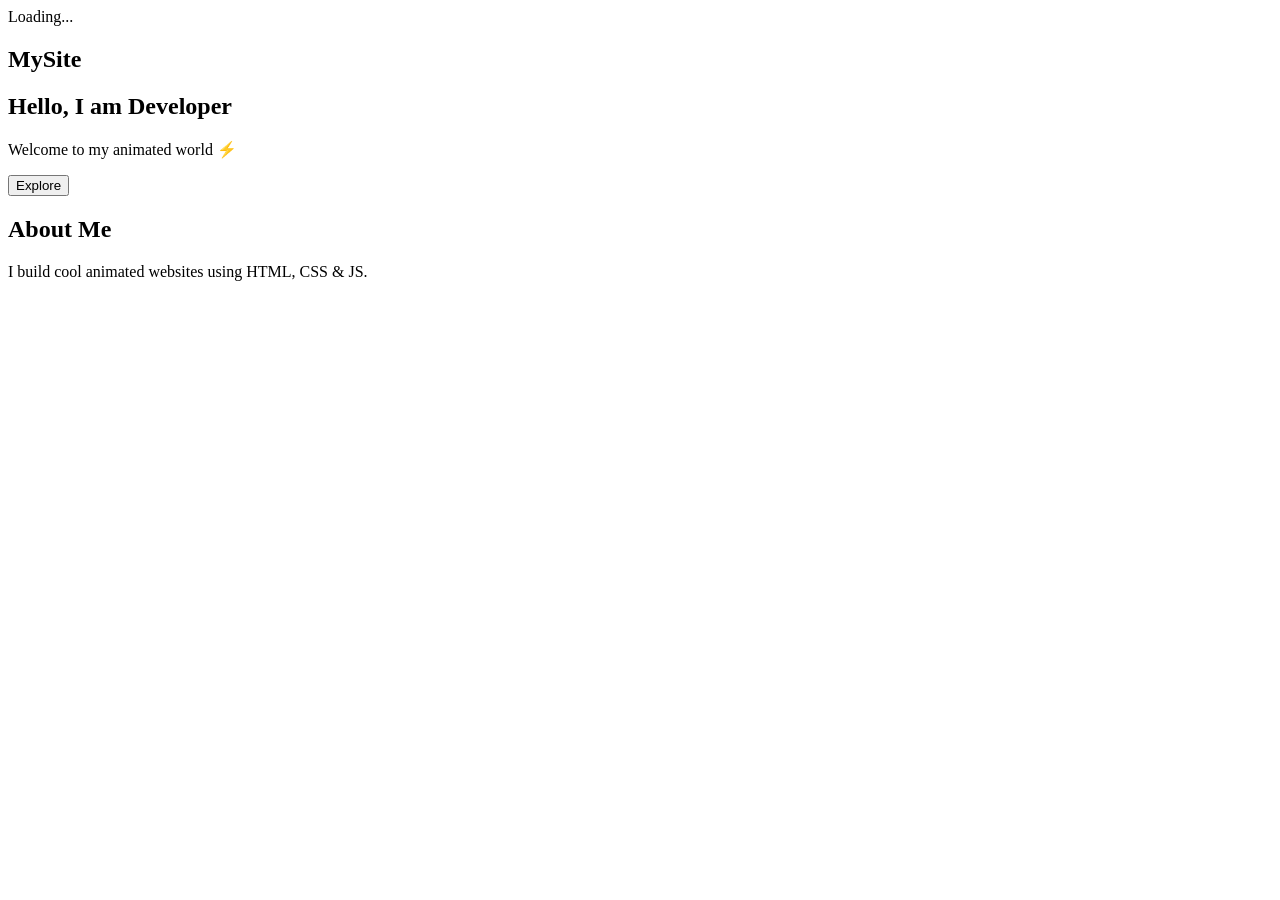
==== index.html @ 4ef110ba "Create index.html" ====
<!DOCTYPE html>
<html lang="en">
<head>
  <meta charset="UTF-8">
  <title>Animated Hacker Site</title>
  <link rel="stylesheet" href="style.css">
</head>
<body>

  <div class="loader">Loading...</div>

  <nav>
    <h2>MySite</h2>
  </nav>

  <section class="hero">
    <h1 id="text">Hello, I am Developer</h1>
    <p>Welcome to my animated world ⚡</p>
    <button onclick="scrollToSection()">Explore</button>
  </section>

  <section class="about">
    <h2>About Me</h2>
    <p>I build cool animated websites using HTML, CSS & JS.</p>
  </section>

  <script src="script.js"></script>
</body>
</html>
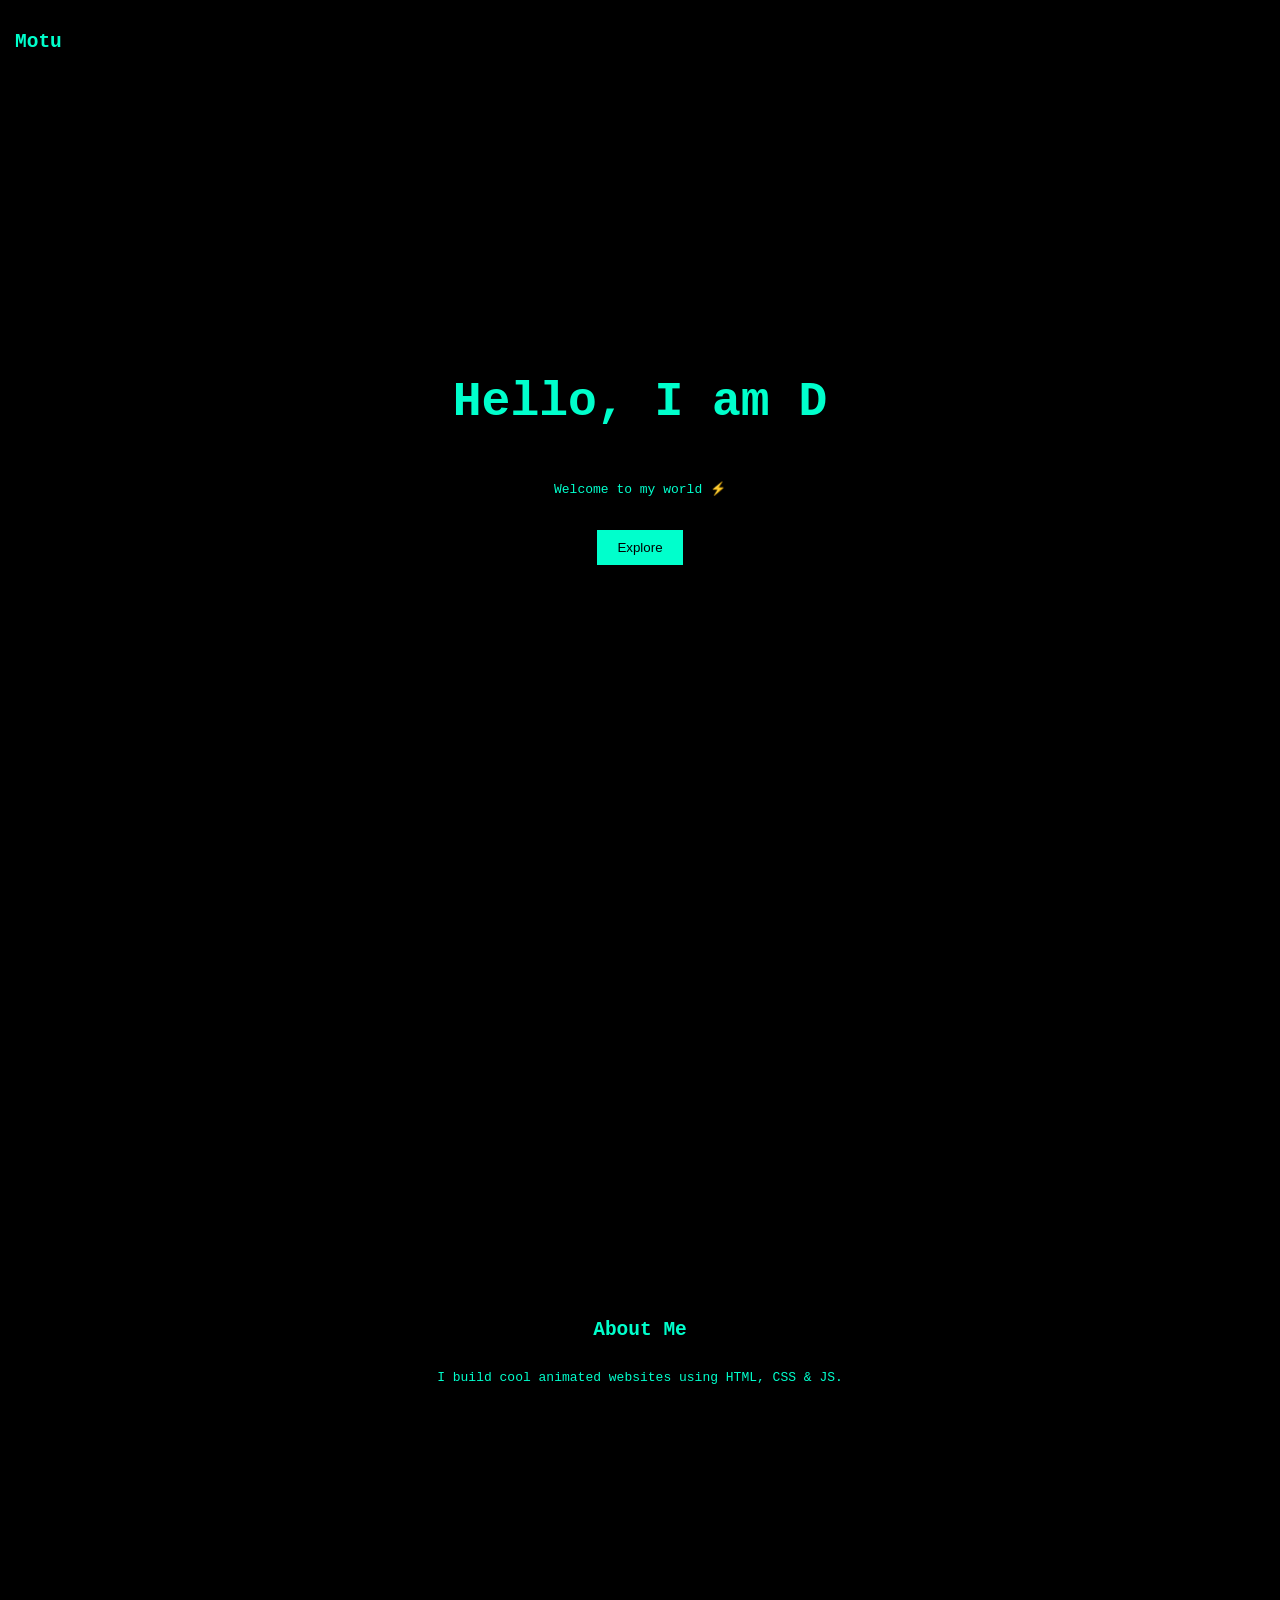
==== commit 6ba85428: "Update index.html" ====
--- a/index.html
+++ b/index.html
@@ -2,7 +2,7 @@
 <html lang="en">
 <head>
   <meta charset="UTF-8">
-  <title>Animated Hacker Site</title>
+  <title>Hello Motu </title>
   <link rel="stylesheet" href="style.css">
 </head>
 <body>
@@ -10,12 +10,12 @@
   <div class="loader">Loading...</div>
 
   <nav>
-    <h2>MySite</h2>
+    <h2>Motu</h2>
   </nav>
 
   <section class="hero">
-    <h1 id="text">Hello, I am Developer</h1>
-    <p>Welcome to my animated world ⚡</p>
+    <h1 id="text">Hello, I am DuDu The Sexy Developer</h1>
+    <p>Welcome to my world ⚡</p>
     <button onclick="scrollToSection()">Explore</button>
   </section>
 
--- a/style.css
+++ b/style.css
@@ -0,0 +1,73 @@
+body {
+  margin: 0;
+  font-family: monospace;
+  background: black;
+  color: #00ffcc;
+  overflow-x: hidden;
+}
+
+/* Loader */
+.loader {
+  position: fixed;
+  width: 100%;
+  height: 100%;
+  background: black;
+  color: #00ffcc;
+  display: flex;
+  justify-content: center;
+  align-items: center;
+  font-size: 2rem;
+  z-index: 1000;
+}
+
+/* Navbar */
+nav {
+  position: fixed;
+  width: 100%;
+  padding: 15px;
+  background: rgba(0,0,0,0.7);
+}
+
+/* Hero */
+.hero {
+  height: 100vh;
+  display: flex;
+  flex-direction: column;
+  justify-content: center;
+  align-items: center;
+  animation: fadeIn 2s ease-in;
+}
+
+.hero h1 {
+  font-size: 3rem;
+  animation: glitch 1s infinite;
+}
+
+button {
+  padding: 10px 20px;
+  background: #00ffcc;
+  border: none;
+  cursor: pointer;
+  margin-top: 20px;
+}
+
+/* About */
+.about {
+  height: 100vh;
+  display: flex;
+  flex-direction: column;
+  justify-content: center;
+  align-items: center;
+}
+
+/* Animations */
+@keyframes fadeIn {
+  from { opacity: 0; }
+  to { opacity: 1; }
+}
+
+@keyframes glitch {
+  0% { text-shadow: 2px 2px red; }
+  50% { text-shadow: -2px -2px blue; }
+  100% { text-shadow: 2px 2px red; }
+}
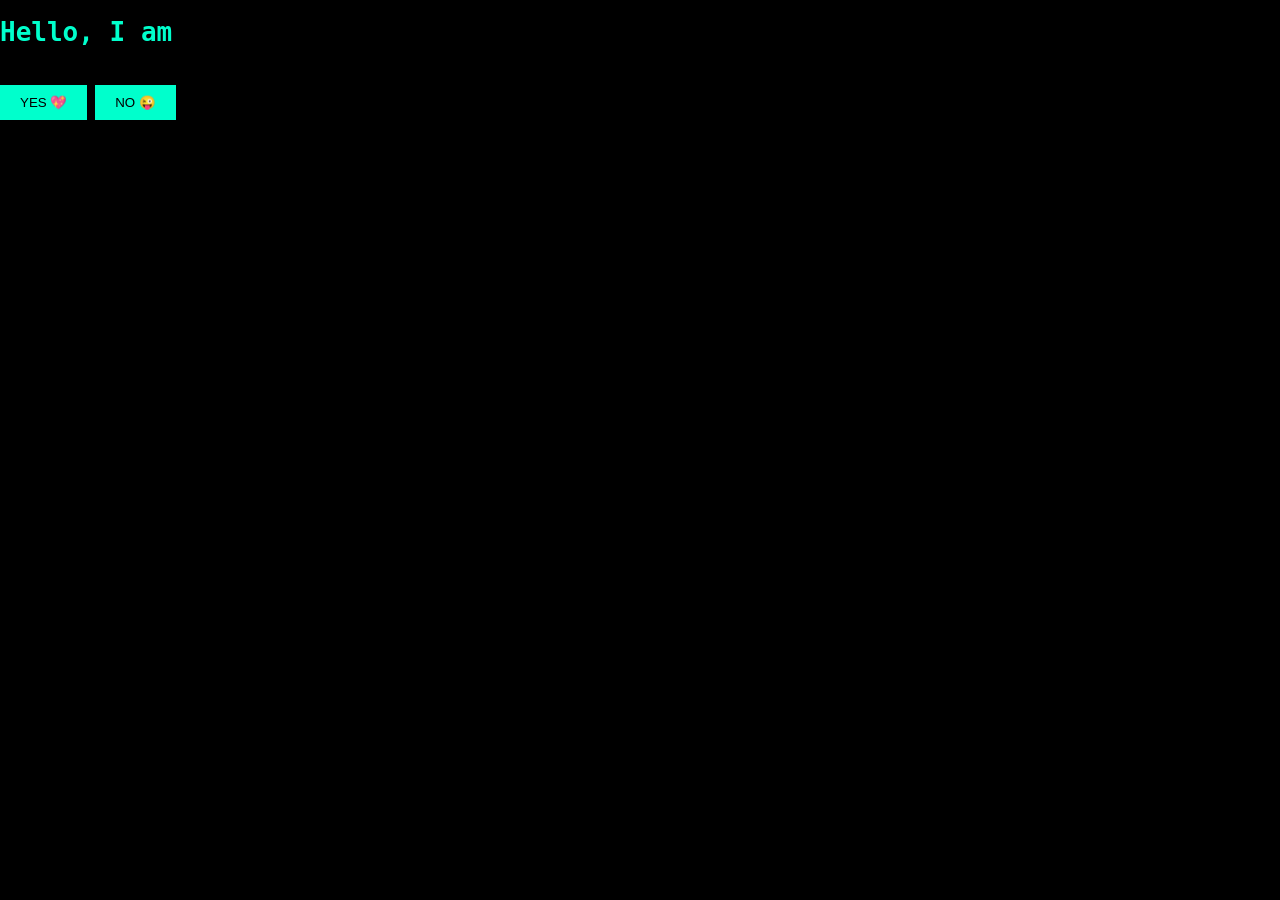
==== commit ce7035d3: "Update index.html" ====
--- a/index.html
+++ b/index.html
@@ -2,28 +2,28 @@
 <html lang="en">
 <head>
   <meta charset="UTF-8">
-  <title>Hello Motu </title>
+  <title>For whom this ❤️ actually diserves </title>
   <link rel="stylesheet" href="style.css">
 </head>
 <body>
 
-  <div class="loader">Loading...</div>
+<audio autoplay loop>
+  <source src="song.mp3" type="audio/mp3">
+</audio>
 
-  <nav>
-    <h2>Motu</h2>
-  </nav>
+<div class="container">
+  <h1 id="text"></h1>
 
-  <section class="hero">
-    <h1 id="text">Hello, I am DuDu The Sexy Developer</h1>
-    <p>Welcome to my world ⚡</p>
-    <button onclick="scrollToSection()">Explore</button>
-  </section>
+  <div class="buttons">
+    <button onclick="yesClick()">YES 💖</button>
+    <button id="noBtn">NO 😜</button>
+  </div>
 
-  <section class="about">
-    <h2>About Me</h2>
-    <p>I build cool animated websites using HTML, CSS & JS.</p>
-  </section>
+  <h2 id="result"></h2>
+</div>
 
-  <script src="script.js"></script>
+<div class="hearts"></div>
+
+<script src="script.js"></script>
 </body>
 </html>
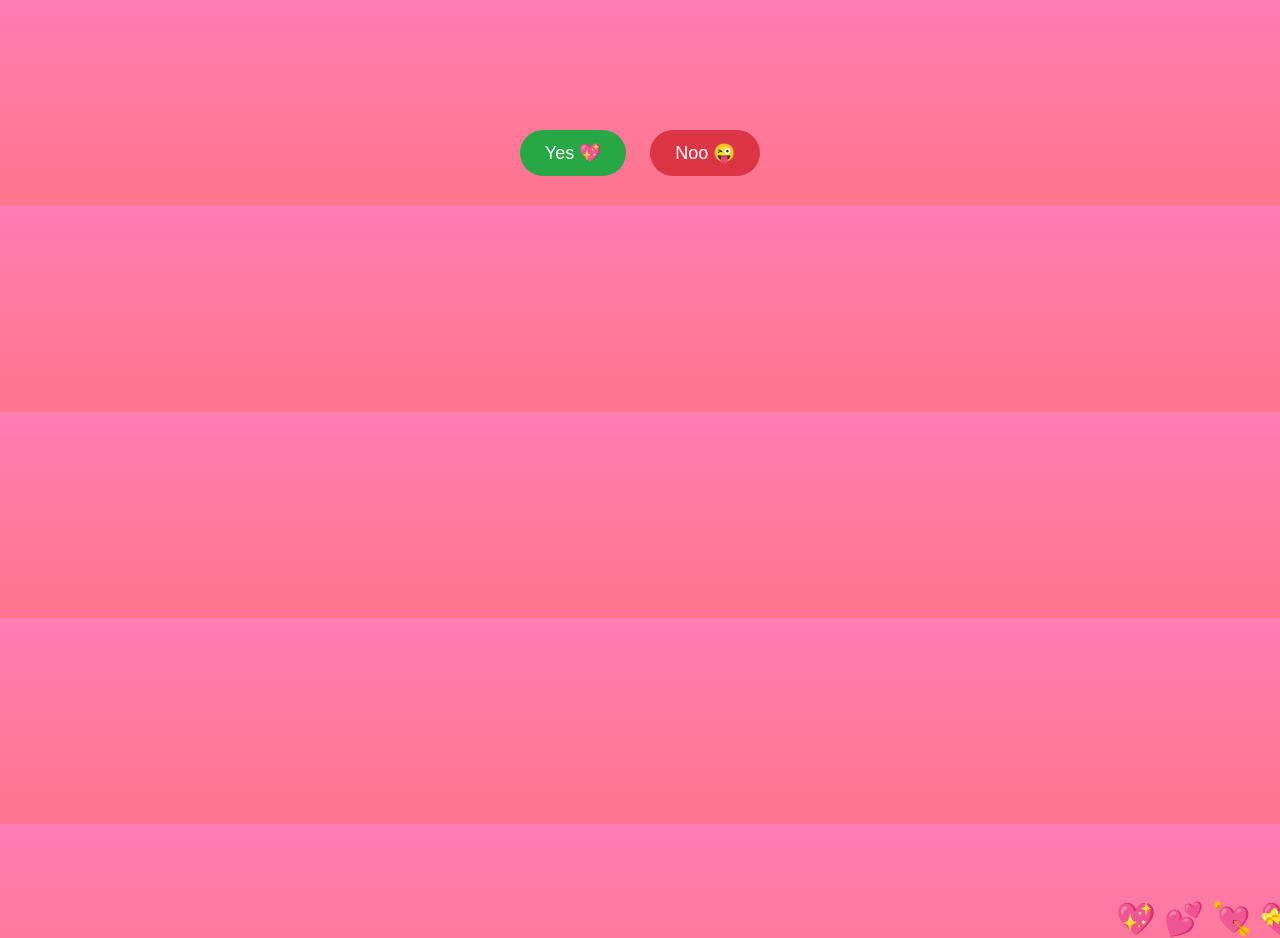
==== commit 237d94ac: "Update index.html" ====
--- a/index.html
+++ b/index.html
@@ -15,8 +15,8 @@
   <h1 id="text"></h1>
 
   <div class="buttons">
-    <button onclick="yesClick()">YES 💖</button>
-    <button id="noBtn">NO 😜</button>
+    <button onclick="yesClick()">Yes 💖</button>
+    <button id="noBtn">Noo 😜</button>
   </div>
 
   <h2 id="result"></h2>
--- a/style.css
+++ b/style.css
@@ -1,73 +1,60 @@
 body {
   margin: 0;
-  font-family: monospace;
-  background: black;
-  color: #00ffcc;
-  overflow-x: hidden;
+  background: linear-gradient(to top, #ff758c, #ff7eb3);
+  font-family: cursive;
+  overflow: hidden;
+  text-align: center;
 }
 
-/* Loader */
-.loader {
-  position: fixed;
-  width: 100%;
-  height: 100%;
-  background: black;
-  color: #00ffcc;
-  display: flex;
-  justify-content: center;
-  align-items: center;
-  font-size: 2rem;
-  z-index: 1000;
+.container {
+  margin-top: 120px;
 }
 
-/* Navbar */
-nav {
-  position: fixed;
-  width: 100%;
-  padding: 15px;
-  background: rgba(0,0,0,0.7);
+h1 {
+  color: white;
+  font-size: 2.5rem;
 }
 
-/* Hero */
-.hero {
-  height: 100vh;
-  display: flex;
-  flex-direction: column;
-  justify-content: center;
-  align-items: center;
-  animation: fadeIn 2s ease-in;
-}
-
-.hero h1 {
-  font-size: 3rem;
-  animation: glitch 1s infinite;
+.buttons {
+  margin-top: 30px;
 }
 
 button {
-  padding: 10px 20px;
-  background: #00ffcc;
+  padding: 12px 25px;
+  margin: 10px;
+  font-size: 18px;
   border: none;
+  border-radius: 30px;
   cursor: pointer;
+}
+
+button:first-child {
+  background: #28a745;
+  color: white;
+}
+
+#noBtn {
+  background: #dc3545;
+  color: white;
+  position: relative;
+}
+
+#result {
+  color: white;
   margin-top: 20px;
 }
 
-/* About */
-.about {
-  height: 100vh;
-  display: flex;
-  flex-direction: column;
-  justify-content: center;
-  align-items: center;
+/* Hearts */
+.hearts::before {
+  content: "💖 💕 💘 💝 💗 💓 💞";
+  position: absolute;
+  width: 100%;
+  top: 100%;
+  font-size: 2rem;
+  animation: float 6s linear infinite;
 }
 
-/* Animations */
-@keyframes fadeIn {
-  from { opacity: 0; }
-  to { opacity: 1; }
+@keyframes float {
+  0% { top: 100%; }
+  100% { top: -10%; }
 }
-
-@keyframes glitch {
-  0% { text-shadow: 2px 2px red; }
-  50% { text-shadow: -2px -2px blue; }
-  100% { text-shadow: 2px 2px red; }
-}
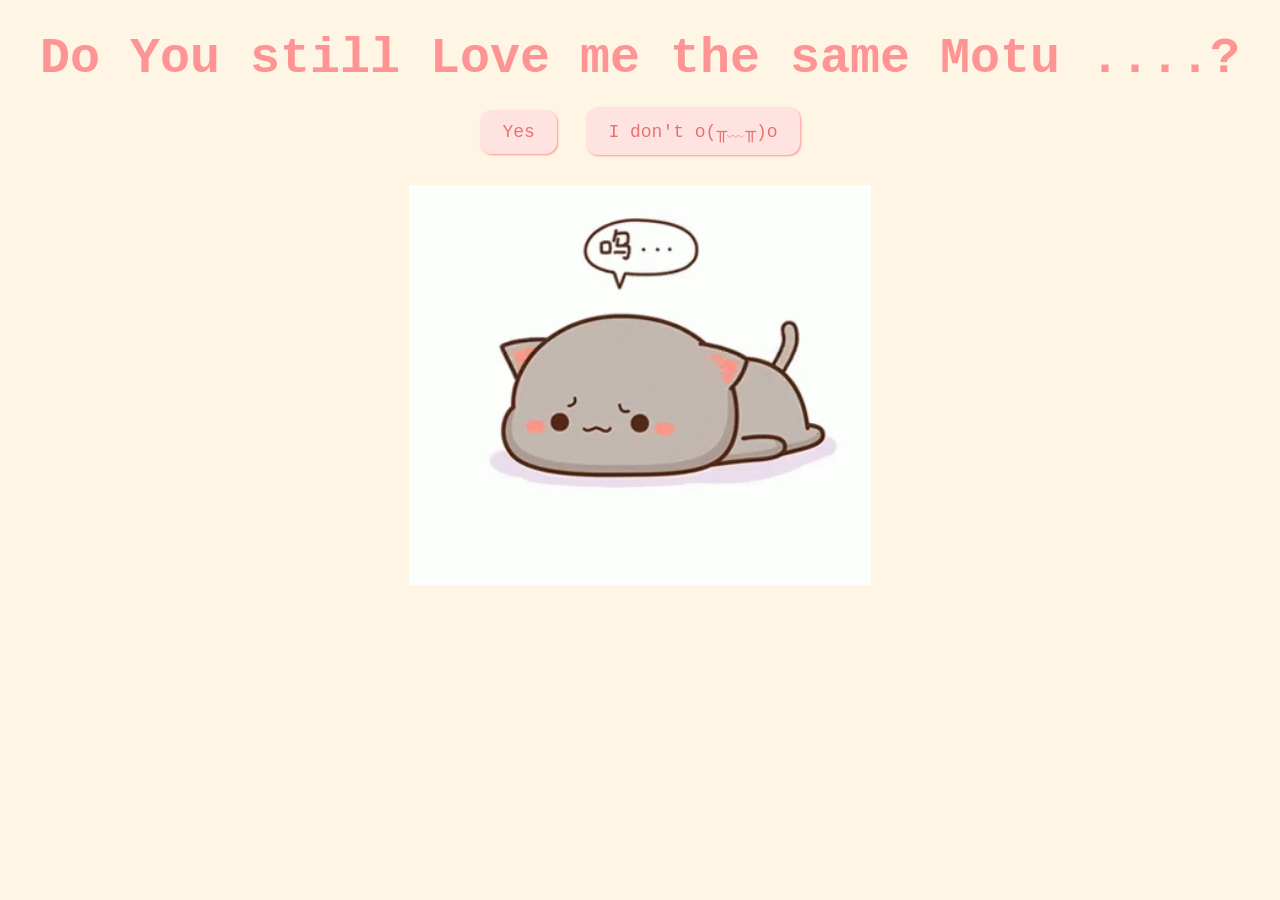
==== commit 107e3b44: "updated commit" ====
--- a/index.html
+++ b/index.html
@@ -1,29 +1,32 @@
 <!DOCTYPE html>
 <html lang="en">
-<head>
-  <meta charset="UTF-8">
-  <title>For whom this ❤️ actually diserves </title>
-  <link rel="stylesheet" href="style.css">
-</head>
-<body>
+  <head>
+    <meta charset="UTF-8" />
+    <meta name="viewport" content="width=device-width, initial-scale=1.0" />
+    <title>Hello Motu</title>
+    <link rel="stylesheet" href="css/valentine.css" />
+  </head>
+  <body>
+    <div id="valentineQuestion"><b> Do You still Love me the same Motu ....?</b></div>
+    <button class="answerButton" onclick="location.href='thankyou.html'">
+      Yes
+    </button>
+    <button class="answerButton" id="noButton">I don't o(╥﹏╥)o</button>
+    <br />
+    <img src="please.gif" height="498px" width="150px" alt="cat asking question" class="responsive" />
 
-<audio autoplay loop>
-  <source src="song.mp3" type="audio/mp3">
-</audio>
-
-<div class="container">
-  <h1 id="text"></h1>
-
-  <div class="buttons">
-    <button onclick="yesClick()">Yes 💖</button>
-    <button id="noBtn">Noo 😜</button>
-  </div>
-
-  <h2 id="result"></h2>
-</div>
-
-<div class="hearts"></div>
-
-<script src="script.js"></script>
-</body>
+    <script>
+      document
+        .getElementById("noButton")
+        .addEventListener("click", function () {
+          var yesButton = document.querySelector(
+            'button[onclick*="thankyou.html"]'
+          );
+          var currentFontSize = parseInt(
+            window.getComputedStyle(yesButton).fontSize
+          );
+          yesButton.style.fontSize = currentFontSize + 10 + "px"; // Increase font size by 5px
+        });
+    </script>
+  </body>
 </html>
--- a/css/valentine.css
+++ b/css/valentine.css
@@ -0,0 +1,39 @@
+body {
+  text-align: center;
+  margin-top: 30px;
+  font-family: "Courier";
+  background-color: #fff5e4;
+  color: #ff9494;
+}
+
+img {
+  height: 400px;
+  width: auto;
+  padding: 10px;
+}
+
+#valentineQuestion {
+  font-size: 50px;
+  margin-bottom: 10px;
+}
+.answerButton {
+  padding: 10px 20px;
+  font-size: 18px;
+  cursor: pointer;
+  margin: 10px;
+  font-family: "courier";
+  margin-bottom: 20px;
+  background-color: #ffe3e1;
+  color: #e67373;
+  border-radius: 12px;
+  border: 2px solid #ffe3e1;
+  box-shadow: 1px 1px 2px #ff9494;
+  transition: 0.3s;
+}
+
+.answerButton:hover {
+  background-color: #ff9494;
+  color: #ffe3e1;
+  border: 2px solid #ff9494;
+  box-shadow: 1px 1px 2px #ffe3e1;
+}
